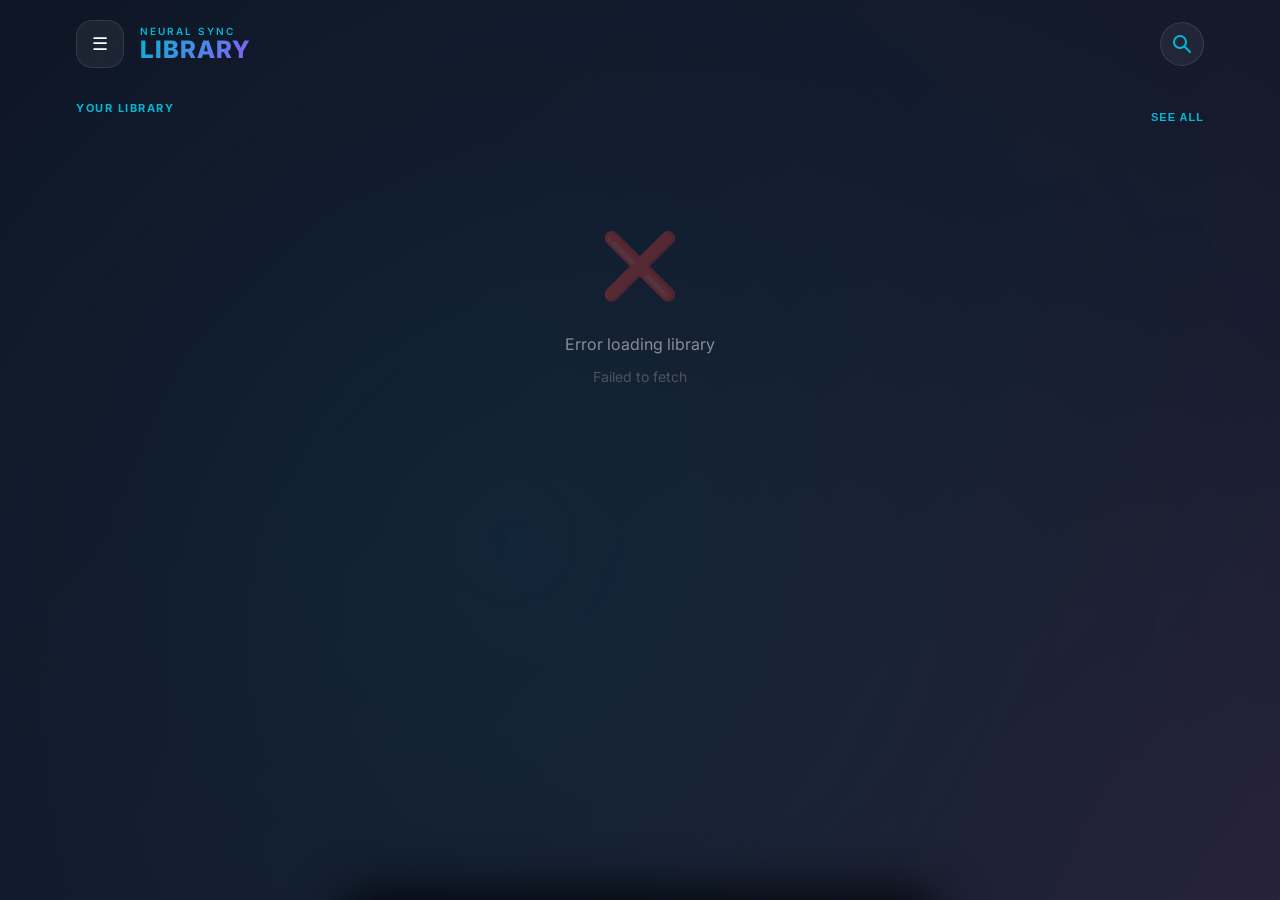
==== public/index.html @ 1ea28cac "feat(scraper): reinforce Webnovel extraction and fix browser init" ====
<!DOCTYPE html>
<html lang="en">

<head>
    <meta charset="UTF-8">
    <meta name="viewport" content="width=device-width, initial-scale=1.0">
    <meta name="description" content="Modern audio player for audiobook streaming">
    <meta name="author" content="TTS System">
    <title>Library - TTS System</title>

    <!-- Google Fonts -->
    <link rel="preconnect" href="https://fonts.googleapis.com">
    <link rel="preconnect" href="https://fonts.gstatic.com" crossorigin>
    <link href="https://fonts.googleapis.com/css2?family=Inter:wght@300;400;500;600;700;800&display=swap"
        rel="stylesheet">

    <!-- Stylesheet -->
    <link rel="stylesheet" href="static/css/player.css">
</head>

<body>
    <!-- Main Container -->
    <div class="library-container">
        <!-- Header -->
        <header class="library-header">
            <div class="header-left">
                <div class="menu-icon" id="menuIcon" aria-label="Menu">☰</div>
                <div class="app-brand">
                    <div class="brand-subtitle">NEURAL SYNC</div>
                    <div class="brand-title">LIBRARY</div>
                </div>
            </div>
            <button class="search-icon" id="searchIcon" aria-label="Search">
                <svg width="20" height="20" viewBox="0 0 20 20" fill="none">
                    <circle cx="8" cy="8" r="6" stroke="currentColor" stroke-width="2" />
                    <path d="M13 13L18 18" stroke="currentColor" stroke-width="2" stroke-linecap="round" />
                </svg>
            </button>
        </header>

        <!-- Search Bar (Hidden by default) -->
        <div class="search-container" id="searchContainer" style="display: none;">
            <input type="text" class="library-search" id="librarySearch" placeholder="Search your library..."
                aria-label="Search">
            <button class="search-close" id="searchClose">×</button>
        </div>

        <!-- Continue Listening Section -->
        <section class="continue-section" id="continueSection" style="display: none;">
            <h2 class="section-label">CONTINUE LISTENING</h2>
            <div class="continue-card" id="continueCard">
                <div class="continue-artwork">
                    <div class="artwork-placeholder">🎵</div>
                </div>
                <div class="continue-info">
                    <h3 class="continue-title" id="continueTitle">Story Title</h3>
                    <p class="continue-chapter" id="continueChapter">Chapter 1: Introduction</p>
                    <p class="continue-meta" id="continueMeta">Narrated by AI</p>

                    <div class="continue-progress">
                        <div class="progress-label">
                            <span>PROGRESS</span>
                            <span class="progress-percent" id="continuePercent">0% COMPLETED</span>
                        </div>
                        <div class="progress-track">
                            <div class="progress-fill" id="continueFill" style="width: 0%"></div>
                        </div>
                    </div>

                    <div class="continue-actions">
                        <span class="time-badge" id="continueTime">0:00</span>
                        <button class="resume-btn" id="resumeBtn">
                            <svg width="12" height="14" viewBox="0 0 12 14" fill="none">
                                <path d="M0 0L12 7L0 14V0Z" fill="currentColor" />
                            </svg>
                            RESUME
                        </button>
                    </div>
                </div>
            </div>
        </section>

        <!-- Your Library Section -->
        <section class="library-section">
            <div class="section-header">
                <h2 class="section-label">YOUR LIBRARY</h2>
                <button class="see-all-btn" id="seeAllBtn">SEE ALL</button>
            </div>

            <!-- Library Grid -->
            <div class="library-grid" id="libraryGrid">
                <!-- Empty state -->
                <div class="library-empty" id="libraryEmpty">
                    <div class="empty-icon">📚</div>
                    <p>No audiobooks yet</p>
                    <p class="empty-hint">Use the menu to add stories</p>
                </div>
            </div>
        </section>
    </div>

    <!-- Chapter List View -->
    <div class="chapter-view" id="chapterView" style="display: none;">
        <!-- Chapter Header -->
        <div class="chapter-header">
            <button class="chapter-back-btn" id="chapterBackBtn" aria-label="Back to library">
                <svg width="24" height="24" viewBox="0 0 24 24" fill="none">
                    <path d="M15 18L9 12L15 6" stroke="currentColor" stroke-width="2" stroke-linecap="round"
                        stroke-linejoin="round" />
                </svg>
            </button>
            <h1 class="chapter-view-title" id="chapterViewTitle">Chapters</h1>
            <button class="chapter-menu-btn" aria-label="Menu">
                <svg width="24" height="24" viewBox="0 0 24 24" fill="none">
                    <circle cx="12" cy="5" r="1.5" fill="currentColor" />
                    <circle cx="12" cy="12" r="1.5" fill="currentColor" />
                    <circle cx="12" cy="19" r="1.5" fill="currentColor" />
                </svg>
            </button>
        </div>

        <!-- Chapter Search -->
        <div class="chapter-search-container">
            <svg class="chapter-search-icon" width="20" height="20" viewBox="0 0 20 20" fill="none">
                <circle cx="8" cy="8" r="6" stroke="currentColor" stroke-width="2" />
                <path d="M13 13L18 18" stroke="currentColor" stroke-width="2" stroke-linecap="round" />
            </svg>
            <input type="text" class="chapter-search" id="chapterSearch" placeholder="Search chapters..."
                aria-label="Search chapters">
        </div>

        <!-- Filter Pills -->
        <div class="chapter-filters">
            <button class="filter-pill active" data-filter="all">All Chapters</button>
            <button class="filter-pill" data-filter="unplayed">Unplayed</button>
            <button class="filter-pill" data-filter="progress">In Progress</button>
        </div>

        <!-- Chapters List -->
        <div class="chapters-container" id="chaptersContainer">
            <!-- Chapters will be populated by JavaScript -->
        </div>
    </div>

    <!-- Full Player View -->
    <div class="player-view" id="playerView" role="region" aria-label="Audio player">
        <button class="player-close" id="playerClose" title="Close Player" aria-label="Close player">×</button>
        <div class="player-handle" aria-hidden="true"></div>

        <!-- Album Art -->
        <div class="album-art" aria-hidden="true">
            <div class="album-art-text">🎵</div>
        </div>

        <!-- Track Information -->
        <div class="track-info">
            <div class="track-title" id="trackTitle">Chapter Title</div>
            <div class="track-artist" id="trackArtist">Story Name</div>
        </div>

        <!-- Progress Waveform -->
        <div class="progress-container">
            <div class="waveform" id="waveform" role="progressbar" aria-label="Playback progress" aria-valuemin="0"
                aria-valuemax="100">
                <!-- Waveform bars generated by JavaScript -->
            </div>
            <div class="time-display">
                <span id="currentTime" aria-label="Current time">0:00</span>
                <span id="totalTime" aria-label="Total time">0:00</span>
            </div>
        </div>

        <!-- Playback Controls -->
        <div class="controls" role="group" aria-label="Playback controls">
            <button class="control-btn" id="shuffleBtn" title="Shuffle" aria-label="Toggle shuffle">🔀</button>
            <button class="control-btn" id="prevBtn" title="Previous" aria-label="Previous chapter">⏮</button>
            <button class="control-btn play-btn" id="playBtn" title="Play/Pause" aria-label="Play or pause">▶</button>
            <button class="control-btn" id="nextBtn" title="Next" aria-label="Next chapter">⏭</button>
            <button class="control-btn" id="repeatBtn" title="Repeat" aria-label="Toggle repeat">🔁</button>
        </div>

        <!-- Speed Control -->
        <div class="speed-control" role="group" aria-label="Playback speed">
            <button class="speed-btn" data-speed="0.5" aria-label="0.5x speed">0.5x</button>
            <button class="speed-btn" data-speed="0.75" aria-label="0.75x speed">0.75x</button>
            <button class="speed-btn active" data-speed="1" aria-label="1x speed">1x</button>
            <button class="speed-btn" data-speed="1.25" aria-label="1.25x speed">1.25x</button>
            <button class="speed-btn" data-speed="1.5" aria-label="1.5x speed">1.5x</button>
            <button class="speed-btn" data-speed="2" aria-label="2x speed">2x</button>
        </div>
    </div>

    <!-- Mini Player Bar -->
    <div class="mini-player" id="miniPlayer" role="region" aria-label="Mini player">
        <div class="mini-album-art" aria-hidden="true">
            <div>🎵</div>
        </div>
        <div class="mini-track-info">
            <div class="mini-track-title" id="miniTrackTitle">Chapter Title</div>
            <div class="mini-track-artist" id="miniTrackArtist">Story Name</div>
        </div>
        <div class="mini-controls" role="group" aria-label="Mini player controls">
            <button class="mini-control-btn" id="miniPrevBtn" title="Previous" aria-label="Previous chapter">⏮</button>
            <button class="mini-control-btn mini-play-btn" id="miniPlayBtn" title="Play/Pause"
                aria-label="Play or pause">▶</button>
            <button class="mini-control-btn" id="miniNextBtn" title="Next" aria-label="Next chapter">⏭</button>
        </div>
    </div>

    <!-- Hidden Audio Element -->
    <audio id="audioPlayer" aria-hidden="true"></audio>

    <!-- Sidebar Menu -->
    <aside class="sidebar" id="sidebar">
        <div class="sidebar-header">
            <div class="sidebar-title">MENU</div>
            <button class="menu-close" id="menuClose">×</button>
        </div>
        <nav class="menu-items">
            <a href="/dashboard" class="menu-item-btn" style="text-decoration: none;">
                <span class="menu-icon-sm">📊</span> Open Dashboard
            </a>
            <div class="menu-divider"></div>
            <button class="menu-item-btn" id="menuScrapeBtn">
                <span class="menu-icon-sm">🆕</span> Scrape New Story
            </button>
            <button class="menu-item-btn" id="menuCheckUpdatesBtn">
                <span class="menu-icon-sm">🔄</span> Check for Updates
            </button>
            <div class="menu-divider"></div>
            <div class="menu-section-label">CURRENT STORY</div>
            <button class="menu-item-btn" id="menuConvertBtn">
                <span class="menu-icon-sm">🎧</span> Convert to Audio
            </button>
            <button class="menu-item-btn" id="menuCleanBtn">
                <span class="menu-icon-sm">🧹</span> Clean Text Files
            </button>
        </nav>
        <div class="task-status-container" id="taskStatus">
            <!-- Active tasks will show here -->
        </div>
    </aside>
    <div class="sidebar-overlay" id="sidebarOverlay"></div>

    <!-- Scrape Modal -->
    <div class="modal" id="scrapeModal">
        <div class="modal-content">
            <div class="modal-header">
                <h2>Scrape New Story</h2>
                <button class="modal-close" id="scrapeModalClose" aria-label="Close modal">×</button>
            </div>
            <div class="modal-body">
                <p class="modal-desc">Enter a ScribbleHub or NovelBin chapter URL to start scraping.</p>
                <div class="input-group">
                    <label for="scrapeUrl">Story URL</label>
                    <input type="text" id="scrapeUrl" placeholder="https://...">
                </div>
                <div class="checkbox-group" style="margin-top: 10px; display: flex; flex-direction: column; gap: 8px;">
                    <label style="color: var(--text-secondary); font-size: 14px; cursor: pointer;">
                        <input type="checkbox" id="scrapeFast" checked> 🚀 Fast Mode (Reduced delays)
                    </label>
                    <label style="color: var(--text-secondary); font-size: 14px; cursor: pointer;">
                        <input type="checkbox" id="scrapeHeadless" checked> 👻 Headless Mode (Hide browser)
                    </label>
                </div>
            </div>
            <div class="modal-footer">
                <button class="btn btn-secondary" id="scrapeModalCancel">Cancel</button>
                <button class="btn btn-primary" id="startScrapeBtn">Start Scraping</button>
            </div>
        </div>
    </div>

    <!-- JavaScript -->
    <script src="static/js/player.js" defer></script>
    <script src="static/js/chapter-view.js" defer></script>
</body>

</html>
---- public/static/css/player.css ----
/**
 * Audio Player Styles - Refined Design v3.0
 * Modern, Sophisticated, Accessible
 * @version 3.0
 * @author TTS System
 */

/* ============================================
   REFINED DESIGN SYSTEM
   ============================================ */
:root {
    /* ===== PRIMARY PALETTE ===== */
    --primary: #06b6d4;
    --primary-light: #22d3ee;
    --primary-dark: #0891b2;
    --primary-subtle: rgba(6, 182, 212, 0.1);

    --secondary: #8b5cf6;
    --secondary-light: #a78bfa;
    --secondary-dark: #7c3aed;
    --secondary-subtle: rgba(139, 92, 246, 0.1);

    --accent: #f43f5e;
    --accent-light: #fb7185;
    --accent-dark: #e11d48;
    --accent-subtle: rgba(244, 63, 94, 0.1);

    /* ===== BACKGROUND COLORS ===== */
    --bg-primary: #0f0f1e;
    --bg-secondary: #1a1a2e;
    --bg-tertiary: #252538;
    --bg-elevated: #2d2d44;

    /* ===== SURFACE COLORS ===== */
    --surface: rgba(255, 255, 255, 0.04);
    --surface-hover: rgba(255, 255, 255, 0.08);
    --surface-active: rgba(255, 255, 255, 0.12);
    --surface-glass: rgba(255, 255, 255, 0.06);
    --surface-border: rgba(255, 255, 255, 0.1);

    /* ===== TEXT COLORS ===== */
    --text-primary: #ffffff;
    --text-secondary: #a1a1aa;
    --text-tertiary: #8b8b96;
    --text-disabled: #52525b;
    --text-on-primary: #ffffff;

    /* ===== SEMANTIC COLORS ===== */
    --success: #10b981;
    --success-light: #34d399;
    --warning: #f59e0b;
    --warning-light: #fbbf24;
    --error: #ef4444;
    --error-light: #f87171;
    --info: #3b82f6;
    --info-light: #60a5fa;

    /* ===== GRADIENTS ===== */
    --gradient-primary: linear-gradient(135deg, var(--primary) 0%, var(--secondary) 100%);
    --gradient-secondary: linear-gradient(135deg, var(--secondary) 0%, var(--accent) 100%);
    --gradient-bg: linear-gradient(135deg, var(--bg-primary) 0%, var(--bg-secondary) 100%);
    --gradient-glass: linear-gradient(135deg, rgba(255, 255, 255, 0.08) 0%, rgba(255, 255, 255, 0.04) 100%);

    /* ===== SHADOWS & ELEVATION ===== */
    --shadow-sm: 0 1px 2px rgba(0, 0, 0, 0.3);
    --shadow-md: 0 4px 6px rgba(0, 0, 0, 0.4);
    --shadow-lg: 0 10px 15px rgba(0, 0, 0, 0.5);
    --shadow-xl: 0 20px 25px rgba(0, 0, 0, 0.6);
    --shadow-2xl: 0 25px 50px rgba(0, 0, 0, 0.7);
    --shadow-glow: 0 0 20px rgba(6, 182, 212, 0.3);
    --shadow-glow-intense: 0 0 40px rgba(6, 182, 212, 0.5);
    --shadow-inner: inset 0 2px 4px rgba(0, 0, 0, 0.3);

    /* ===== TRANSITIONS ===== */
    --transition-fast: 0.15s cubic-bezier(0.4, 0, 0.2, 1);
    --transition-normal: 0.25s cubic-bezier(0.4, 0, 0.2, 1);
    --transition-slow: 0.4s cubic-bezier(0.16, 1, 0.3, 1);
    --transition-bounce: 0.5s cubic-bezier(0.68, -0.55, 0.265, 1.55);

    /* ===== SPACING SCALE ===== */
    --space-1: 0.25rem;
    --space-2: 0.5rem;
    --space-3: 0.75rem;
    --space-4: 1rem;
    --space-5: 1.25rem;
    --space-6: 1.5rem;
    --space-8: 2rem;
    --space-10: 2.5rem;
    --space-12: 3rem;
    --space-16: 4rem;
    --space-20: 5rem;

    /* ===== BORDER RADIUS ===== */
    --radius-sm: 8px;
    --radius-md: 12px;
    --radius-lg: 16px;
    --radius-xl: 24px;
    --radius-2xl: 32px;
    --radius-full: 9999px;

    /* ===== TYPOGRAPHY SCALE ===== */
    --text-xs: 0.75rem;
    --text-sm: 0.875rem;
    --text-base: 1rem;
    --text-lg: 1.125rem;
    --text-xl: 1.25rem;
    --text-2xl: 1.5rem;
    --text-3xl: 1.875rem;
    --text-4xl: 2.25rem;

    /* ===== FONT WEIGHTS ===== */
    --font-light: 300;
    --font-normal: 400;
    --font-medium: 500;
    --font-semibold: 600;
    --font-bold: 700;
    --font-extrabold: 800;

    /* ===== LAYOUT ===== */
    --container-max: 1200px;
    --sidebar-width: 280px;
    --header-height: 64px;
    --player-height: 90px;

    /* ===== Z-INDEX SCALE ===== */
    --z-base: 1;
    --z-dropdown: 50;
    --z-sticky: 100;
    --z-overlay: 200;
    --z-sidebar: 250;
    --z-modal: 300;
    --z-popover: 400;
    --z-tooltip: 500;
}

/* ============================================
   RESET & BASE STYLES
   ============================================ */
* {
    margin: 0;
    padding: 0;
    box-sizing: border-box;
}

body {
    font-family: 'Inter', -apple-system, BlinkMacSystemFont, 'Segoe UI', sans-serif;
    background: var(--gradient-bg);
    color: var(--text-primary);
    min-height: 100vh;
    overflow-x: hidden;
    position: relative;
    line-height: 1.6;
    -webkit-font-smoothing: antialiased;
    -moz-osx-font-smoothing: grayscale;
}

/* ============================================
   ANIMATED BACKGROUND
   ============================================ */
body::before {
    content: '';
    position: fixed;
    top: 0;
    left: 0;
    width: 100%;
    height: 100%;
    background-image:
        radial-gradient(circle at 20% 30%, rgba(6, 182, 212, 0.1) 0%, transparent 50%),
        radial-gradient(circle at 80% 70%, rgba(139, 92, 246, 0.1) 0%, transparent 50%),
        radial-gradient(circle at 50% 50%, rgba(244, 63, 94, 0.05) 0%, transparent 50%);
    background-size: 200% 200%;
    background-position: 0% 0%;
    animation: float 20s ease-in-out infinite;
    opacity: 1;
    pointer-events: none;
    z-index: 0;
}

body::after {
    content: '';
    position: fixed;
    top: 0;
    left: 0;
    width: 100%;
    height: 100%;
    background-image:
        radial-gradient(1px 1px at 20% 30%, white, transparent),
        radial-gradient(1px 1px at 60% 70%, white, transparent),
        radial-gradient(1px 1px at 50% 50%, white, transparent),
        radial-gradient(1px 1px at 80% 10%, white, transparent),
        radial-gradient(1px 1px at 90% 60%, white, transparent),
        radial-gradient(1px 1px at 33% 80%, white, transparent);
    background-size: 200% 200%;
    background-position: 0% 0%;
    animation: float 30s ease-in-out infinite reverse;
    opacity: 0.15;
    pointer-events: none;
    z-index: 0;
}

@keyframes float {

    0%,
    100% {
        background-position: 0% 0%;
    }

    50% {
        background-position: 100% 100%;
    }
}

/* ============================================
   LAYOUT
   ============================================ */
.container {
    position: relative;
    z-index: var(--z-base);
    max-width: var(--container-max);
    margin: 0 auto;
    padding: var(--space-6);
    padding-bottom: 120px;
}

/* ============================================
   HEADER
   ============================================ */
.header {
    display: flex;
    align-items: center;
    justify-content: space-between;
    gap: var(--space-4);
    margin-bottom: var(--space-8);
    padding: var(--space-4) 0;
}

.menu-icon {
    width: 48px;
    height: 48px;
    background: var(--surface-glass);
    backdrop-filter: blur(12px);
    border: 1px solid var(--surface-border);
    border-radius: var(--radius-lg);
    display: flex;
    align-items: center;
    justify-content: center;
    font-size: var(--text-lg);
    cursor: pointer;
    transition: all var(--transition-normal);
    flex-shrink: 0;
}

.menu-icon:hover {
    background: var(--surface-hover);
    transform: translateY(-2px);
    box-shadow: var(--shadow-md);
}

.menu-icon:active {
    transform: translateY(0);
}

.app-title {
    font-size: var(--text-xl);
    font-weight: var(--font-extrabold);
    letter-spacing: 1px;
    margin-left: var(--space-3);
    white-space: nowrap;
    background: var(--gradient-primary);
    -webkit-background-clip: text;
    -webkit-text-fill-color: transparent;
    background-clip: text;
}

.cyan-text {
    background: var(--gradient-primary);
    -webkit-background-clip: text;
    -webkit-text-fill-color: transparent;
    background-clip: text;
}

.search-bar {
    flex: 1;
    background: var(--surface-glass);
    backdrop-filter: blur(12px);
    border: 1px solid var(--surface-border);
    border-radius: var(--radius-lg);
    padding: var(--space-3) var(--space-4);
    color: var(--text-primary);
    font-size: var(--text-sm);
    font-weight: var(--font-medium);
    transition: all var(--transition-normal);
}

.search-bar:focus {
    outline: none;
    background: var(--surface-hover);
    border-color: var(--primary);
    box-shadow: 0 0 0 3px var(--primary-subtle), var(--shadow-md);
}

.search-bar::placeholder {
    color: var(--text-tertiary);
}

/* ============================================
   STORY SELECTION
   ============================================ */
.story-select-container {
    margin-bottom: var(--space-10);
}

.story-select {
    width: 100%;
    background: var(--surface-glass);
    backdrop-filter: blur(12px);
    border: 1px solid var(--surface-border);
    border-radius: var(--radius-xl);
    padding: var(--space-5) var(--space-6);
    color: var(--text-primary);
    font-size: var(--text-base);
    font-weight: var(--font-semibold);
    cursor: pointer;
    transition: all var(--transition-normal);
    appearance: none;
    background-image: url("data:image/svg+xml,%3Csvg width='12' height='8' viewBox='0 0 12 8' fill='none' xmlns='http://www.w3.org/2000/svg'%3E%3Cpath d='M1 1L6 6L11 1' stroke='%2306b6d4' stroke-width='2' stroke-linecap='round'/%3E%3C/svg%3E");
    background-repeat: no-repeat;
    background-position: right var(--space-6) center;
    padding-right: var(--space-16);
}

.story-select:hover {
    background: var(--surface-hover);
    transform: translateY(-1px);
    box-shadow: var(--shadow-lg);
    border-color: var(--primary);
}

.story-select:focus {
    outline: none;
    border-color: var(--primary);
    box-shadow: 0 0 0 3px var(--primary-subtle), var(--shadow-lg);
}

.story-select option {
    background: var(--bg-tertiary);
    color: white;
    padding: var(--space-3);
}

/* ============================================
   SECTION TITLE
   ============================================ */
.section-title {
    font-size: var(--text-3xl);
    font-weight: var(--font-bold);
    margin-bottom: var(--space-6);
    background: linear-gradient(135deg, #FFFFFF 0%, var(--text-secondary) 100%);
    -webkit-background-clip: text;
    -webkit-text-fill-color: transparent;
    background-clip: text;
    letter-spacing: -0.5px;
}

/* ============================================
   CHAPTER LIST
   ============================================ */
.chapter-list {
    display: flex;
    flex-direction: column;
    gap: var(--space-3);
}

.chapter-item {
    background: var(--surface-glass);
    backdrop-filter: blur(12px);
    border: 1px solid var(--surface-border);
    border-radius: var(--radius-xl);
    padding: var(--space-4) var(--space-5);
    cursor: pointer;
    transition: all var(--transition-normal);
    display: flex;
    align-items: center;
    gap: var(--space-4);
    position: relative;
    overflow: hidden;
}

.chapter-item::before {
    content: '';
    position: absolute;
    top: 0;
    left: 0;
    right: 0;
    bottom: 0;
    background: var(--gradient-primary);
    opacity: 0;
    transition: opacity var(--transition-normal);
    z-index: -1;
}

.chapter-item:hover {
    background: var(--surface-hover);
    transform: translateX(8px);
    box-shadow: var(--shadow-lg);
    border-color: var(--primary);
}

.chapter-item:hover::before {
    opacity: 0.05;
}

.chapter-item.active {
    background: var(--gradient-primary);
    border-color: var(--primary-light);
    box-shadow: var(--shadow-glow);
}

.chapter-item.active::before {
    opacity: 0;
}

.chapter-number {
    width: 48px;
    height: 48px;
    background: var(--surface-active);
    border-radius: var(--radius-md);
    display: flex;
    align-items: center;
    justify-content: center;
    font-weight: var(--font-bold);
    font-size: var(--text-sm);
    flex-shrink: 0;
    color: var(--primary);
}

.chapter-item.active .chapter-number {
    background: rgba(255, 255, 255, 0.25);
    color: white;
}

.chapter-info {
    flex: 1;
    min-width: 0;
}

.chapter-title {
    font-weight: var(--font-semibold);
    font-size: var(--text-base);
    margin-bottom: var(--space-1);
    white-space: nowrap;
    overflow: hidden;
    text-overflow: ellipsis;
}

.chapter-duration {
    font-size: var(--text-xs);
    color: var(--text-tertiary);
    font-weight: var(--font-medium);
}

/* ============================================
   PLAYER VIEW
   ============================================ */
.player-view {
    position: fixed;
    bottom: 0;
    left: 0;
    right: 0;
    background: linear-gradient(180deg, var(--bg-secondary) 0%, var(--bg-primary) 100%);
    backdrop-filter: blur(24px);
    border-top-left-radius: var(--radius-2xl);
    border-top-right-radius: var(--radius-2xl);
    padding: var(--space-8) var(--space-6) var(--space-8);
    transform: translateY(100%);
    transition: transform var(--transition-slow);
    box-shadow: 0 -10px 50px rgba(0, 0, 0, 0.8);
    z-index: var(--z-modal);
    border-top: 1px solid var(--surface-border);
}

.player-view.active {
    transform: translateY(0);
}

.player-handle {
    width: 48px;
    height: 5px;
    background: var(--surface-active);
    border-radius: var(--radius-full);
    margin: 0 auto var(--space-6);
    transition: background var(--transition-normal);
}

.player-handle:hover {
    background: var(--primary);
}

.player-close {
    position: absolute;
    top: var(--space-5);
    right: var(--space-6);
    width: 44px;
    height: 44px;
    background: var(--surface-glass);
    backdrop-filter: blur(12px);
    border: 1px solid var(--surface-border);
    border-radius: var(--radius-full);
    color: white;
    font-size: var(--text-2xl);
    cursor: pointer;
    transition: all var(--transition-normal);
    display: flex;
    align-items: center;
    justify-content: center;
    z-index: 100;
    pointer-events: auto;
}

.player-close:hover {
    background: var(--surface-hover);
    border-color: var(--primary);
    transform: rotate(90deg) scale(1.05);
    box-shadow: var(--shadow-md);
}

/* ============================================
   ALBUM ART
   ============================================ */
.album-art {
    width: 100%;
    max-width: 320px;
    aspect-ratio: 1;
    margin: 0 auto var(--space-10);
    border-radius: var(--radius-2xl);
    background: var(--gradient-primary);
    display: flex;
    align-items: center;
    justify-content: center;
    font-size: 64px;
    box-shadow: var(--shadow-2xl), var(--shadow-glow);
    position: relative;
    overflow: hidden;
}

.album-art::before {
    content: '';
    position: absolute;
    top: -50%;
    left: -50%;
    width: 200%;
    height: 200%;
    background: linear-gradient(45deg, transparent, rgba(255, 255, 255, 0.15), transparent);
    animation: shimmer 4s ease-in-out infinite;
}

@keyframes shimmer {
    0% {
        transform: translateX(-100%) translateY(-100%) rotate(45deg);
    }

    100% {
        transform: translateX(100%) translateY(100%) rotate(45deg);
    }
}

.album-art-text {
    position: relative;
    z-index: 1;
    font-weight: var(--font-bold);
    text-shadow: 0 4px 20px rgba(0, 0, 0, 0.4);
}

/* ============================================
   TRACK INFO
   ============================================ */
.track-info {
    text-align: center;
    margin-bottom: var(--space-10);
    padding: 0 var(--space-4);
}

.track-title {
    font-size: var(--text-2xl);
    font-weight: var(--font-bold);
    margin-bottom: var(--space-2);
    white-space: nowrap;
    overflow: hidden;
    text-overflow: ellipsis;
    letter-spacing: -0.5px;
}

.track-artist {
    font-size: var(--text-base);
    color: var(--text-secondary);
    font-weight: var(--font-medium);
}

/* ============================================
   ENHANCED WAVEFORM PROGRESS
   ============================================ */
.progress-container {
    margin-bottom: var(--space-5);
}

.waveform {
    width: 100%;
    height: 80px;
    display: flex;
    align-items: center;
    justify-content: space-between;
    gap: 3px;
    cursor: pointer;
    margin-bottom: var(--space-3);
    padding: var(--space-2) 0;
    border-radius: var(--radius-md);
    transition: background var(--transition-fast);
}

.waveform:hover {
    background: var(--surface);
}

.waveform-bar {
    flex: 1;
    background: var(--surface-active);
    border-radius: var(--radius-sm);
    transition: all var(--transition-fast);
    min-height: 20%;
    position: relative;
}

.waveform-bar:hover {
    background: var(--surface-hover);
}

.waveform-bar.active {
    background: var(--gradient-primary);
    box-shadow: 0 0 8px rgba(6, 182, 212, 0.4);
}

.waveform-bar.active::after {
    content: '';
    position: absolute;
    top: 0;
    left: 0;
    right: 0;
    bottom: 0;
    background: linear-gradient(180deg, rgba(255, 255, 255, 0.3) 0%, transparent 100%);
    border-radius: inherit;
}

.time-display {
    display: flex;
    justify-content: space-between;
    font-size: var(--text-xs);
    color: var(--text-tertiary);
    font-weight: var(--font-semibold);
    margin-bottom: var(--space-6);
    padding: 0 var(--space-2);
}

/* ============================================
   PLAYBACK CONTROLS
   ============================================ */
.controls {
    display: flex;
    align-items: center;
    justify-content: center;
    gap: var(--space-5);
    margin-bottom: var(--space-6);
}

.control-btn {
    width: 56px;
    height: 56px;
    background: var(--surface-glass);
    backdrop-filter: blur(12px);
    border: 1px solid var(--surface-border);
    border-radius: var(--radius-full);
    color: white;
    font-size: var(--text-xl);
    cursor: pointer;
    transition: all var(--transition-normal);
    display: flex;
    align-items: center;
    justify-content: center;
}

.control-btn:hover {
    background: var(--surface-hover);
    border-color: var(--primary);
    transform: translateY(-2px) scale(1.05);
    box-shadow: var(--shadow-md);
}

.control-btn:active {
    transform: translateY(0) scale(0.97);
}

.play-btn {
    width: 80px;
    height: 80px;
    background: var(--gradient-primary);
    font-size: var(--text-4xl);
    box-shadow: var(--shadow-glow), var(--shadow-xl);
    border: 2px solid rgba(255, 255, 255, 0.15);
}

.play-btn:hover {
    box-shadow: var(--shadow-glow-intense), var(--shadow-xl);
    transform: translateY(-3px) scale(1.08);
}

.play-btn.playing {
    animation: pulse 2s ease-in-out infinite;
}

@keyframes pulse {

    0%,
    100% {
        box-shadow: var(--shadow-glow), var(--shadow-xl);
    }

    50% {
        box-shadow: var(--shadow-glow-intense), var(--shadow-2xl);
    }
}

/* ============================================
   SPEED CONTROL
   ============================================ */
.speed-control {
    display: flex;
    align-items: center;
    justify-content: center;
    gap: var(--space-2);
    margin-bottom: var(--space-4);
    flex-wrap: wrap;
}

.speed-btn {
    padding: var(--space-2) var(--space-3);
    background: var(--surface-glass);
    border: 1px solid var(--surface-border);
    border-radius: var(--radius-md);
    color: var(--text-secondary);
    font-size: var(--text-xs);
    font-weight: var(--font-semibold);
    cursor: pointer;
    transition: all var(--transition-normal);
}

.speed-btn:hover {
    background: var(--surface-hover);
    color: var(--text-primary);
}

.speed-btn.active {
    background: var(--primary);
    color: white;
    border-color: var(--primary);
    box-shadow: var(--shadow-glow);
}

/* ============================================
   MINI PLAYER
   ============================================ */
.mini-player {
    position: fixed;
    bottom: 0;
    left: 0;
    right: 0;
    background: linear-gradient(135deg, var(--bg-secondary) 0%, var(--bg-primary) 100%);
    backdrop-filter: blur(24px);
    padding: var(--space-3) var(--space-5);
    display: none;
    align-items: center;
    gap: var(--space-4);
    z-index: var(--z-sticky);
    border-top: 1px solid var(--surface-border);
    cursor: pointer;
    transition: all var(--transition-normal);
}

.mini-player.active {
    display: flex;
}

.mini-player:hover {
    background: linear-gradient(135deg, var(--bg-elevated) 0%, var(--bg-secondary) 100%);
}

.mini-album-art {
    width: 56px;
    height: 56px;
    background: var(--gradient-primary);
    border-radius: var(--radius-md);
    display: flex;
    align-items: center;
    justify-content: center;
    font-size: 28px;
    flex-shrink: 0;
    box-shadow: var(--shadow-md);
}

.mini-track-info {
    flex: 1;
    min-width: 0;
}

.mini-track-title {
    font-size: var(--text-sm);
    font-weight: var(--font-semibold);
    white-space: nowrap;
    overflow: hidden;
    text-overflow: ellipsis;
    margin-bottom: var(--space-1);
}

.mini-track-artist {
    font-size: var(--text-xs);
    color: var(--text-secondary);
    font-weight: var(--font-medium);
    white-space: nowrap;
    overflow: hidden;
    text-overflow: ellipsis;
}

.mini-controls {
    display: flex;
    gap: var(--space-3);
    align-items: center;
}

.mini-control-btn {
    width: 40px;
    height: 40px;
    background: var(--surface-glass);
    border: 1px solid var(--surface-border);
    border-radius: var(--radius-full);
    color: white;
    font-size: var(--text-base);
    cursor: pointer;
    transition: all var(--transition-normal);
    display: flex;
    align-items: center;
    justify-content: center;
}

.mini-control-btn:hover {
    background: var(--surface-hover);
    transform: scale(1.1);
}

.mini-control-btn:active {
    transform: scale(0.95);
}

.mini-play-btn {
    background: var(--primary);
    border-color: var(--primary);
}

.mini-play-btn:hover {
    background: var(--primary-light);
    transform: scale(1.15);
}

/* ============================================
   EMPTY STATE
   ============================================ */
.empty-state {
    text-align: center;
    padding: var(--space-16) var(--space-6);
    color: var(--text-secondary);
}

.empty-state-icon {
    font-size: 64px;
    margin-bottom: var(--space-4);
    opacity: 0.5;
}

/* ============================================
   HIDDEN ELEMENTS
   ============================================ */
#audioPlayer {
    display: none;
}

/* ============================================
   SIDEBAR MENU
   ============================================ */
.sidebar {
    position: fixed;
    top: 0;
    left: 0;
    width: var(--sidebar-width);
    height: 100%;
    background: linear-gradient(180deg, var(--bg-primary) 0%, var(--bg-secondary) 100%);
    backdrop-filter: blur(24px);
    z-index: var(--z-sidebar);
    transform: translateX(-100%);
    transition: transform var(--transition-slow);
    border-right: 1px solid var(--surface-border);
    display: flex;
    flex-direction: column;
}

.sidebar.active {
    transform: translateX(0);
}

.sidebar-header {
    padding: var(--space-8) var(--space-5);
    display: flex;
    align-items: center;
    justify-content: space-between;
    border-bottom: 1px solid var(--surface-border);
}

.sidebar-title {
    font-size: var(--text-xl);
    font-weight: var(--font-extrabold);
    letter-spacing: 2px;
    background: var(--gradient-primary);
    -webkit-background-clip: text;
    -webkit-text-fill-color: transparent;
    background-clip: text;
}

.menu-close {
    background: none;
    border: none;
    color: white;
    font-size: var(--text-4xl);
    cursor: pointer;
    opacity: 0.7;
    transition: opacity var(--transition-normal);
}

.menu-close:hover {
    opacity: 1;
}

.menu-items {
    padding: var(--space-3);
    flex: 1;
    overflow-y: auto;
}

.menu-item-btn {
    width: 100%;
    padding: var(--space-4);
    margin-bottom: var(--space-2);
    background: var(--surface-glass);
    border: 1px solid var(--surface-border);
    border-radius: var(--radius-lg);
    color: white;
    font-size: var(--text-sm);
    font-weight: var(--font-medium);
    display: flex;
    align-items: center;
    gap: var(--space-3);
    cursor: pointer;
    transition: all var(--transition-normal);
    text-align: left;
}

.menu-item-btn:hover {
    background: var(--surface-hover);
    transform: translateX(4px);
}

.menu-icon-sm {
    font-size: var(--text-lg);
}

.menu-divider {
    height: 1px;
    background: var(--surface-border);
    margin: var(--space-4) 0;
}

.menu-section-label {
    font-size: var(--text-xs);
    font-weight: var(--font-bold);
    color: var(--text-tertiary);
    text-transform: uppercase;
    letter-spacing: 1px;
    margin: var(--space-4) var(--space-3) var(--space-2);
}

.task-status-container {
    padding: var(--space-4);
    border-top: 1px solid var(--surface-border);
}

.sidebar-overlay {
    position: fixed;
    top: 0;
    left: 0;
    right: 0;
    bottom: 0;
    background: rgba(0, 0, 0, 0.6);
    opacity: 0;
    visibility: hidden;
    transition: all var(--transition-normal);
    z-index: var(--z-overlay);
    backdrop-filter: blur(4px);
}

.sidebar-overlay.active {
    opacity: 1;
    visibility: visible;
}

/* ============================================
   MODAL
   ============================================ */
.modal {
    position: fixed;
    top: 0;
    left: 0;
    right: 0;
    bottom: 0;
    display: flex;
    align-items: center;
    justify-content: center;
    z-index: var(--z-modal);
    opacity: 0;
    visibility: hidden;
    transition: all var(--transition-normal);
    backdrop-filter: blur(8px);
    background: rgba(0, 0, 0, 0.7);
}

.modal.active {
    opacity: 1;
    visibility: visible;
}

.modal-content {
    background: var(--bg-secondary);
    border: 1px solid var(--surface-border);
    border-radius: var(--radius-2xl);
    width: 90%;
    max-width: 500px;
    max-height: 90vh;
    overflow: hidden;
    box-shadow: var(--shadow-2xl);
}

.modal-header {
    padding: var(--space-6);
    border-bottom: 1px solid var(--surface-border);
    display: flex;
    align-items: center;
    justify-content: space-between;
}

.modal-header h2 {
    font-size: var(--text-2xl);
    font-weight: var(--font-bold);
}

.modal-close {
    background: none;
    border: none;
    color: var(--text-secondary);
    font-size: var(--text-4xl);
    cursor: pointer;
    transition: color var(--transition-normal);
}

.modal-close:hover {
    color: var(--text-primary);
}

.modal-body {
    padding: var(--space-6);
    overflow-y: auto;
    max-height: 60vh;
}

.modal-desc {
    color: var(--text-secondary);
    margin-bottom: var(--space-6);
    line-height: 1.6;
}

.input-group {
    margin-bottom: var(--space-5);
}

.input-group label {
    display: block;
    font-size: var(--text-sm);
    font-weight: var(--font-semibold);
    color: var(--text-primary);
    margin-bottom: var(--space-2);
}

.input-group input {
    width: 100%;
    padding: var(--space-3) var(--space-4);
    background: var(--surface-glass);
    border: 1px solid var(--surface-border);
    border-radius: var(--radius-lg);
    color: var(--text-primary);
    font-size: var(--text-base);
    transition: all var(--transition-normal);
}

.input-group input:focus {
    outline: none;
    border-color: var(--primary);
    box-shadow: 0 0 0 3px var(--primary-subtle);
}

.checkbox-group {
    display: flex;
    flex-direction: column;
    gap: var(--space-2);
}

.checkbox-group label {
    display: flex;
    align-items: center;
    gap: var(--space-2);
    color: var(--text-secondary);
    font-size: var(--text-sm);
    cursor: pointer;
}

.checkbox-group input[type="checkbox"] {
    width: auto;
    cursor: pointer;
}

.modal-footer {
    padding: var(--space-6);
    border-top: 1px solid var(--surface-border);
    display: flex;
    gap: var(--space-3);
    justify-content: flex-end;
}

.btn {
    padding: var(--space-3) var(--space-6);
    border-radius: var(--radius-lg);
    font-size: var(--text-base);
    font-weight: var(--font-semibold);
    cursor: pointer;
    transition: all var(--transition-normal);
    border: none;
}

.btn-primary {
    background: var(--gradient-primary);
    color: white;
    box-shadow: var(--shadow-md);
}

.btn-primary:hover {
    box-shadow: var(--shadow-glow), var(--shadow-lg);
    transform: translateY(-2px);
}

.btn-secondary {
    background: var(--surface-glass);
    border: 1px solid var(--surface-border);
    color: var(--text-primary);
}

.btn-secondary:hover {
    background: var(--surface-hover);
}

/* ============================================
   RESPONSIVE DESIGN
   ============================================ */
@media (min-width: 1024px) {
    .container {
        max-width: 900px;
    }

    .player-view {
        max-width: 600px;
        left: 50%;
        transform: translateX(-50%) translateY(100%);
    }

    .player-view.active {
        transform: translateX(-50%) translateY(0);
    }

    .mini-player {
        max-width: 600px;
        left: 50%;
        transform: translateX(-50%);
        border-radius: var(--radius-xl) var(--radius-xl) 0 0;
    }
}

@media (max-width: 768px) {
    .header {
        flex-wrap: wrap;
    }

    .search-bar {
        order: 3;
        width: 100%;
        margin: 0;
        margin-top: var(--space-3);
    }
}

@media (max-width: 480px) {
    .container {
        padding: var(--space-4);
        padding-bottom: 100px;
    }

    .section-title {
        font-size: var(--text-2xl);
    }

    .album-art {
        max-width: 280px;
    }

    .track-title {
        font-size: var(--text-xl);
    }

    .waveform {
        height: 60px;
    }

    .play-btn {
        width: 70px;
        height: 70px;
    }

    .control-btn {
        width: 48px;
        height: 48px;
    }
}

/* ============================================
   LIBRARY INTERFACE
   ============================================ */
.library-container {
    position: relative;
    z-index: 1;
    width: 100%;
    max-width: var(--container-max);
    margin: 0 auto;
    padding: 0 var(--space-4) var(--space-20);
    overflow-x: hidden;
}

/* ============================================
   LIBRARY HEADER
   ============================================ */
.library-header {
    display: flex;
    align-items: center;
    justify-content: space-between;
    padding: var(--space-5) var(--space-5) var(--space-6);
    margin-bottom: var(--space-2);
}

.header-left {
    display: flex;
    align-items: center;
    gap: var(--space-4);
}

.app-brand {
    display: flex;
    flex-direction: column;
    gap: 2px;
}

.brand-subtitle {
    font-size: 10px;
    font-weight: 600;
    letter-spacing: 2px;
    color: var(--primary);
    line-height: 1;
}

.brand-title {
    font-size: 1.5rem;
    font-weight: 800;
    letter-spacing: 1px;
    background: linear-gradient(135deg, var(--primary) 0%, var(--secondary) 100%);
    -webkit-background-clip: text;
    -webkit-text-fill-color: transparent;
    background-clip: text;
    line-height: 1;
}

.search-icon {
    width: 44px;
    height: 44px;
    background: rgba(255, 255, 255, 0.06);
    backdrop-filter: blur(12px);
    border: 1px solid rgba(255, 255, 255, 0.1);
    border-radius: 999px;
    color: var(--primary);
    cursor: pointer;
    transition: all 0.25s;
    display: flex;
    align-items: center;
    justify-content: center;
}

.search-icon:hover {
    background: rgba(255, 255, 255, 0.08);
    transform: scale(1.05);
    box-shadow: 0 0 20px rgba(6, 182, 212, 0.3);
}

.search-container {
    padding: 0 var(--space-5) var(--space-4);
    display: flex;
    gap: var(--space-3);
    align-items: center;
}

.library-search {
    flex: 1;
    padding: var(--space-3) var(--space-4);
    background: rgba(255, 255, 255, 0.06);
    border: 1px solid rgba(255, 255, 255, 0.1);
    border-radius: 16px;
    color: white;
    font-size: 0.875rem;
    font-weight: 500;
}

.library-search::placeholder {
    color: var(--text-tertiary);
}

.library-search:focus {
    outline: none;
    border-color: var(--primary);
    box-shadow: 0 0 0 3px rgba(6, 182, 212, 0.1);
}

.search-close {
    width: 36px;
    height: 36px;
    background: rgba(255, 255, 255, 0.06);
    border: 1px solid rgba(255, 255, 255, 0.1);
    border-radius: 999px;
    color: var(--text-secondary);
    font-size: 24px;
    cursor: pointer;
    transition: all 0.25s;
    display: flex;
    align-items: center;
    justify-content: center;
}

.search-close:hover {
    background: rgba(255, 255, 255, 0.08);
    color: white;
}

/* ============================================
   CONTINUE LISTENING SECTION
   ============================================ */
.continue-section {
    padding: 0 var(--space-5);
    margin-bottom: var(--space-8);
}

.section-label {
    font-size: 11px;
    font-weight: 700;
    letter-spacing: 1.5px;
    color: var(--primary);
    margin-bottom: var(--space-4);
}

.continue-card {
    background: linear-gradient(135deg, #2d2d44 0%, #252538 100%);
    border: 1px solid rgba(255, 255, 255, 0.1);
    border-radius: 20px;
    padding: var(--space-4);
    display: flex;
    gap: var(--space-4);
    cursor: pointer;
    transition: all 0.25s;
    box-shadow: 0 10px 15px rgba(0, 0, 0, 0.5);
}

.continue-card:hover {
    transform: translateY(-2px);
    box-shadow: 0 20px 25px rgba(0, 0, 0, 0.6);
    border-color: var(--primary);
}

@media (max-width: 480px) {
    .continue-card {
        padding: var(--space-3);
        gap: var(--space-3);
        border-radius: 16px;
    }

    .continue-artwork {
        width: 80px;
        height: 80px;
        font-size: 36px;
    }

    .continue-title {
        font-size: 1rem;
    }

    .continue-chapter {
        font-size: 0.8rem;
    }

    .resume-btn {
        padding: 6px 16px;
        font-size: 10px;
    }
}

.continue-artwork {
    width: 100px;
    height: 100px;
    flex-shrink: 0;
    border-radius: 16px;
    overflow: hidden;
    background: linear-gradient(135deg, var(--primary) 0%, var(--secondary) 100%);
    display: flex;
    align-items: center;
    justify-content: center;
    font-size: 48px;
    box-shadow: 0 4px 6px rgba(0, 0, 0, 0.4);
}

.artwork-placeholder {
    filter: drop-shadow(0 2px 8px rgba(0, 0, 0, 0.3));
}

.continue-info {
    flex: 1;
    display: flex;
    flex-direction: column;
    gap: var(--space-2);
    min-width: 0;
}

.continue-title {
    font-size: 1.125rem;
    font-weight: 700;
    white-space: nowrap;
    overflow: hidden;
    text-overflow: ellipsis;
    margin: 0;
}

.continue-chapter {
    font-size: 0.875rem;
    font-weight: 600;
    color: var(--primary);
    white-space: nowrap;
    overflow: hidden;
    text-overflow: ellipsis;
    margin: 0;
}

.continue-meta {
    font-size: 0.75rem;
    color: var(--text-tertiary);
    margin: 0;
}

.continue-progress {
    margin-top: var(--space-2);
}

.progress-label {
    display: flex;
    justify-content: space-between;
    font-size: 9px;
    font-weight: 700;
    letter-spacing: 1px;
    color: var(--text-tertiary);
    margin-bottom: 4px;
}

.progress-percent {
    color: var(--primary);
}

.progress-track {
    height: 6px;
    background: rgba(255, 255, 255, 0.04);
    border-radius: 999px;
    overflow: hidden;
}

.progress-fill {
    height: 100%;
    background: linear-gradient(135deg, var(--primary) 0%, var(--secondary) 100%);
    border-radius: 999px;
    transition: width 0.25s;
}

.continue-actions {
    display: flex;
    align-items: center;
    justify-content: space-between;
    margin-top: var(--space-2);
}

.time-badge {
    background: rgba(255, 255, 255, 0.04);
    padding: 4px 12px;
    border-radius: 12px;
    font-size: 11px;
    font-weight: 600;
    color: var(--text-secondary);
}

.resume-btn {
    background: var(--primary);
    color: #0f0f1e;
    border: none;
    padding: 8px 20px;
    border-radius: 999px;
    font-size: 11px;
    font-weight: 800;
    letter-spacing: 1px;
    cursor: pointer;
    transition: all 0.25s;
    display: flex;
    align-items: center;
    gap: 8px;
    box-shadow: 0 0 20px rgba(6, 182, 212, 0.3);
}

.resume-btn:hover {
    background: #22d3ee;
    transform: scale(1.05);
    box-shadow: 0 0 30px rgba(6, 182, 212, 0.5);
}

.resume-btn svg {
    width: 10px;
    height: 12px;
}

/* ============================================
   LIBRARY GRID SECTION
   ============================================ */
.library-section {
    padding: 0 var(--space-5);
}

.section-header {
    display: flex;
    align-items: center;
    justify-content: space-between;
    margin-bottom: var(--space-4);
}

.see-all-btn {
    background: none;
    border: none;
    color: var(--primary);
    font-size: 11px;
    font-weight: 700;
    letter-spacing: 1px;
    cursor: pointer;
    transition: color 0.25s;
}

.see-all-btn:hover {
    color: #22d3ee;
}

.library-grid {
    display: grid;
    grid-template-columns: repeat(2, 1fr);
    gap: var(--space-3);
    width: 100%;
}

@media (max-width: 380px) {
    .library-grid {
        grid-template-columns: repeat(2, 1fr);
        gap: var(--space-2);
    }
}

@media (min-width: 640px) {
    .library-grid {
        grid-template-columns: repeat(auto-fill, minmax(180px, 1fr));
    }
}

.library-empty {
    grid-column: 1 / -1;
    text-align: center;
    padding: 4rem 1rem;
    color: var(--text-tertiary);
}

.empty-icon {
    font-size: 64px;
    margin-bottom: var(--space-4);
    opacity: 0.3;
}

.library-empty p {
    margin: var(--space-2) 0;
}

.empty-hint {
    font-size: 0.875rem;
    color: #52525b;
}

.story-card {
    background: rgba(255, 255, 255, 0.06);
    border: 1px solid rgba(255, 255, 255, 0.1);
    border-radius: 12px;
    overflow: hidden;
    cursor: pointer;
    transition: all 0.25s;
    display: flex;
    flex-direction: column;
    min-width: 0;
}

.story-card:hover {
    transform: translateY(-4px);
    box-shadow: 0 20px 25px rgba(0, 0, 0, 0.6);
    border-color: var(--primary);
}

.story-card-artwork {
    width: 100%;
    aspect-ratio: 1;
    background: linear-gradient(135deg, var(--primary) 0%, var(--secondary) 100%);
    display: flex;
    align-items: center;
    justify-content: center;
    font-size: 32px;
    position: relative;
    overflow: hidden;
}

.story-card-artwork::before {
    content: '';
    position: absolute;
    top: -50%;
    left: -50%;
    width: 200%;
    height: 200%;
    background: linear-gradient(45deg, transparent, rgba(255, 255, 255, 0.1), transparent);
    animation: shimmer 3s ease-in-out infinite;
}

.story-card-info {
    padding: var(--space-4);
    flex: 1;
    display: flex;
    flex-direction: column;
}

.story-card-title {
    font-size: 1rem;
    font-weight: 700;
    margin-bottom: 4px;
    white-space: nowrap;
    overflow: hidden;
    text-overflow: ellipsis;
}

@media (max-width: 480px) {
    .story-card-info {
        padding: var(--space-2);
    }

    .story-card-title {
        font-size: 0.85rem;
    }

    .story-card-meta, .story-card-chapters {
        font-size: 0.7rem;
    }

    .story-card-artwork {
        font-size: 24px;
    }
}

.story-card-meta {
    font-size: 0.75rem;
    color: var(--primary);
    font-weight: 600;
}

.story-card-chapters {
    font-size: 0.75rem;
    color: var(--text-tertiary);
    margin-top: auto;
    padding-top: var(--space-2);
}

/* ============================================
   CHAPTER LIST VIEW
   ============================================ */
.chapter-view {
    position: fixed;
    top: 0;
    left: 0;
    right: 0;
    bottom: 0;
    background: var(--bg-primary);
    z-index: 200;
    overflow-y: auto;
    padding-bottom: 120px;
}

.chapter-header {
    display: flex;
    align-items: center;
    justify-content: space-between;
    padding: var(--space-5);
    position: sticky;
    top: 0;
    background: var(--bg-primary);
    z-index: 10;
    border-bottom: 1px solid rgba(255, 255, 255, 0.05);
}

.chapter-back-btn,
.chapter-menu-btn {
    width: 44px;
    height: 44px;
    background: rgba(255, 255, 255, 0.06);
    border: 1px solid rgba(255, 255, 255, 0.1);
    border-radius: 999px;
    color: white;
    display: flex;
    align-items: center;
    justify-content: center;
    cursor: pointer;
    transition: all 0.25s;
}

.chapter-back-btn:hover,
.chapter-menu-btn:hover {
    background: rgba(255, 255, 255, 0.1);
    transform: scale(1.05);
}

.chapter-view-title {
    font-size: 1.25rem;
    font-weight: 700;
    margin: 0;
}

.chapter-search-container {
    position: relative;
    padding: 0 var(--space-5);
    margin-bottom: var(--space-4);
}

.chapter-search-icon {
    position: absolute;
    left: calc(var(--space-5) + 16px);
    top: 50%;
    transform: translateY(-50%);
    color: var(--text-tertiary);
    pointer-events: none;
}

.chapter-search {
    width: 100%;
    padding: var(--space-3) var(--space-5) var(--space-3) 48px;
    background: rgba(255, 255, 255, 0.06);
    border: 1px solid rgba(255, 255, 255, 0.1);
    border-radius: var(--radius-xl);
    color: white;
    font-size: 0.875rem;
}

.chapter-search:focus {
    outline: none;
    border-color: var(--primary);
    box-shadow: 0 0 0 3px rgba(6, 182, 212, 0.1);
}

.chapter-search::placeholder {
    color: var(--text-tertiary);
}

.chapter-filters {
    display: flex;
    gap: var(--space-2);
    padding: 0 var(--space-5);
    margin-bottom: var(--space-6);
    overflow-x: auto;
    scrollbar-width: none;
}

.chapter-filters::-webkit-scrollbar {
    display: none;
}

.filter-pill {
    padding: var(--space-2) var(--space-5);
    background: rgba(255, 255, 255, 0.06);
    border: 1px solid rgba(255, 255, 255, 0.1);
    border-radius: 999px;
    color: var(--text-secondary);
    font-size: 0.875rem;
    font-weight: 600;
    cursor: pointer;
    transition: all 0.25s;
    white-space: nowrap;
}

.filter-pill:hover {
    background: rgba(255, 255, 255, 0.1);
    color: white;
}

.filter-pill.active {
    background: var(--primary);
    color: var(--bg-primary);
    border-color: var(--primary);
}

.chapters-container {
    padding: 0 var(--space-5);
    display: flex;
    flex-direction: column;
    gap: var(--space-3);
}

.chapter-card {
    background: rgba(255, 255, 255, 0.04);
    border: 1px solid rgba(255, 255, 255, 0.08);
    border-radius: var(--radius-xl);
    padding: var(--space-4);
    display: flex;
    align-items: center;
    gap: var(--space-4);
    cursor: pointer;
    transition: all 0.25s;
    position: relative;
}

.chapter-card:hover {
    background: rgba(255, 255, 255, 0.08);
    border-color: var(--primary);
    transform: translateX(4px);
}

.chapter-number-badge {
    width: 64px;
    height: 64px;
    border-radius: 999px;
    display: flex;
    align-items: center;
    justify-content: center;
    font-size: 1.25rem;
    font-weight: 700;
    flex-shrink: 0;
    position: relative;
}

.chapter-number-badge.played {
    background: linear-gradient(135deg, #a855f7 0%, #7c3aed 100%);
}

.chapter-number-badge.in-progress {
    background: linear-gradient(135deg, var(--primary) 0%, #0891b2 100%);
}

.chapter-number-badge.unplayed {
    background: rgba(255, 255, 255, 0.08);
    color: var(--text-tertiary);
}

.chapter-status-icon {
    position: absolute;
    bottom: -2px;
    right: -2px;
    width: 24px;
    height: 24px;
    background: #10b981;
    border-radius: 999px;
    border: 2px solid var(--bg-primary);
    display: flex;
    align-items: center;
    justify-content: center;
    font-size: 12px;
}

.chapter-status-icon.pause {
    background: var(--primary);
}

.chapter-card-content {
    flex: 1;
    min-width: 0;
}

.chapter-status-label {
    font-size: 10px;
    font-weight: 700;
    letter-spacing: 1px;
    margin-bottom: 4px;
}

.chapter-status-label.played {
    color: #a855f7;
}

.chapter-status-label.in-progress {
    color: var(--primary);
}

.chapter-status-label.unplayed {
    color: var(--text-disabled);
}

.chapter-card-title {
    font-size: 1rem;
    font-weight: 600;
    margin-bottom: 8px;
    white-space: nowrap;
    overflow: hidden;
    text-overflow: ellipsis;
}

.chapter-progress-container {
    display: flex;
    align-items: center;
    gap: var(--space-3);
}

.chapter-progress-bar {
    flex: 1;
    height: 4px;
    background: rgba(255, 255, 255, 0.1);
    border-radius: 999px;
    overflow: hidden;
}

.chapter-progress-fill {
    height: 100%;
    background: linear-gradient(90deg, var(--primary) 0%, #22d3ee 100%);
    border-radius: 999px;
    transition: width 0.3s;
}

.chapter-time-left {
    font-size: 0.75rem;
    color: var(--primary);
    font-weight: 600;
    white-space: nowrap;
}

.chapter-duration {
    font-size: 0.75rem;
    color: var(--text-tertiary);
    font-weight: 500;
}

.chapter-actions {
    display: flex;
    align-items: center;
    gap: var(--space-2);
}

.chapter-action-btn {
    width: 40px;
    height: 40px;
    background: transparent;
    border: none;
    border-radius: 999px;
    color: var(--text-secondary);
    display: flex;
    align-items: center;
    justify-content: center;
    cursor: pointer;
    transition: all 0.25s;
    font-size: 1.25rem;
}

.chapter-action-btn:hover {
    background: rgba(255, 255, 255, 0.1);
    color: white;
}

.chapter-play-btn {
    color: white;
    font-size: 1.5rem;
}

/* ============================================
   ACCESSIBILITY: Reduced Motion
   ============================================ */
@media (prefers-reduced-motion: reduce) {

    *,
    *::before,
    *::after {
        animation-duration: 0.01ms !important;
        animation-iteration-count: 1 !important;
        transition-duration: 0.01ms !important;
        scroll-behavior: auto !important;
    }
}
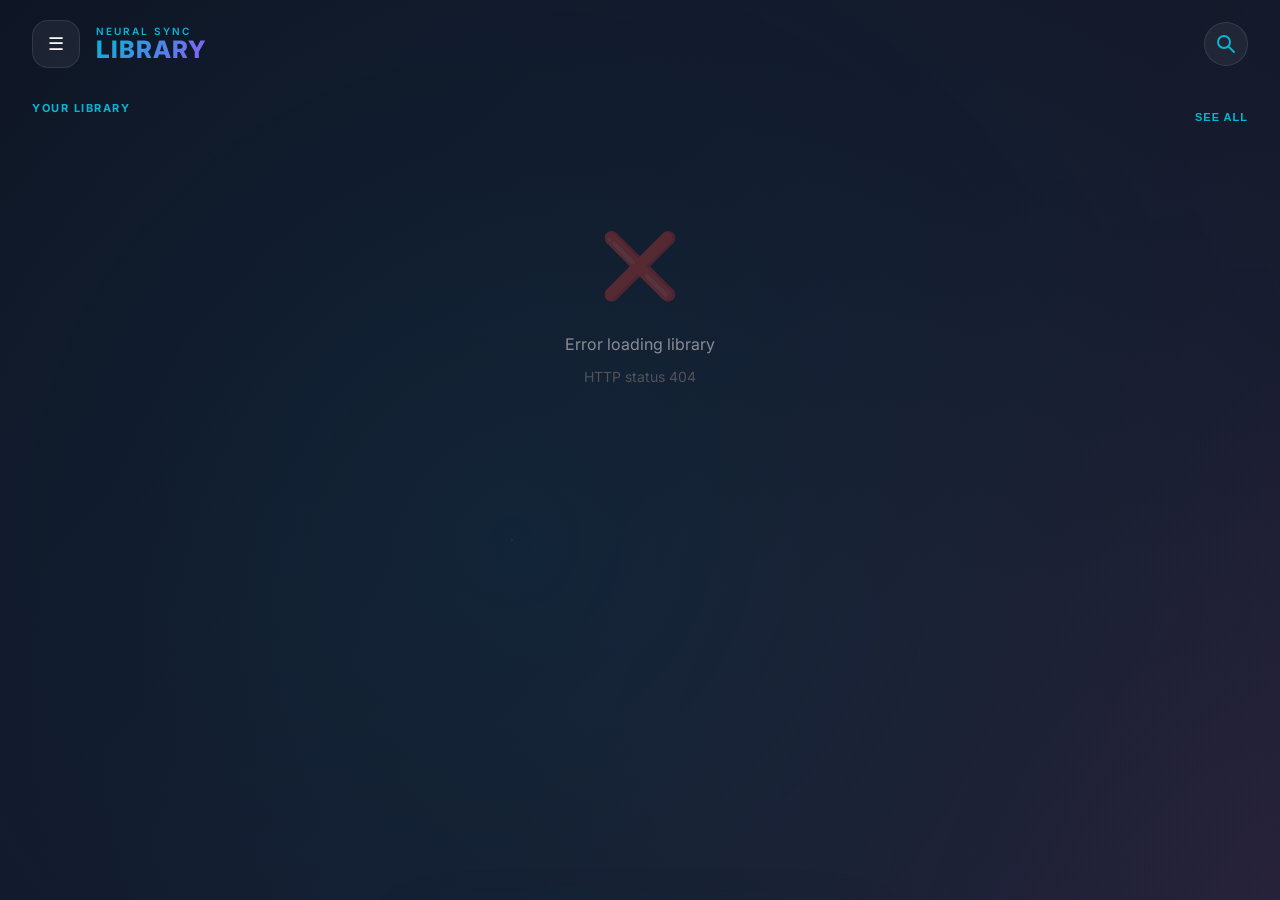
==== commit 30ec300c: "feat: add persistent scrape queue, background worker, and captioner - Introduce SQLite-backed scrape" ====
--- a/public/index.html
+++ b/public/index.html
@@ -170,6 +170,11 @@
             </div>
         </div>
 
+        <section class="transcript-panel" aria-label="Chapter transcript">
+            <div class="transcript-header"><span>TRANSCRIPT</span><span id="transcriptTiming">ESTIMATED TIMING</span></div>
+            <div class="transcript-list" id="transcriptList"><p class="transcript-empty">Select a chapter to load its transcript.</p></div>
+        </section>
+
         <!-- Playback Controls -->
         <div class="controls" role="group" aria-label="Playback controls">
             <button class="control-btn" id="shuffleBtn" title="Shuffle" aria-label="Toggle shuffle">🔀</button>
--- a/public/static/css/player.css
+++ b/public/static/css/player.css
@@ -147,6 +147,7 @@
     background: var(--gradient-bg);
     color: var(--text-primary);
     min-height: 100vh;
+    width: 100%;
     overflow-x: hidden;
     position: relative;
     line-height: 1.6;
@@ -588,6 +589,12 @@
     overflow: hidden;
     text-overflow: ellipsis;
     letter-spacing: -0.5px;
+    transition: color var(--transition-normal), transform var(--transition-normal);
+}
+
+.track-title:hover {
+    color: var(--primary-light);
+    transform: translateY(-1px);
 }
 
 .track-artist {
@@ -636,7 +643,8 @@
 
 .waveform-bar.active {
     background: var(--gradient-primary);
-    box-shadow: 0 0 8px rgba(6, 182, 212, 0.4);
+    box-shadow: 0 0 12px rgba(6, 182, 212, 0.4);
+    transform: scaleY(1.1);
 }
 
 .waveform-bar.active::after {
@@ -1180,17 +1188,20 @@
 }
 
 /* ============================================
-   RESPONSIVE DESIGN
-   ============================================ */
-@media (min-width: 1024px) {
-    .container {
-        max-width: 900px;
-    }
-
+   RESPONSIVE DESIGN & LAYOUT
+   ============================================ */
+@media (min-width: 768px) {
     .player-view {
-        max-width: 600px;
+        max-width: 540px;
         left: 50%;
-        transform: translateX(-50%) translateY(100%);
+        right: auto;
+        bottom: 24px;
+        transform: translateX(-50%) translateY(calc(100% + 40px));
+        border-radius: var(--radius-2xl);
+        border: 1px solid var(--surface-border);
+        box-shadow: 0 25px 60px rgba(0, 0, 0, 0.85), 0 0 40px rgba(6, 182, 212, 0.15);
+        max-height: calc(100vh - 48px);
+        overflow-y: auto;
     }
 
     .player-view.active {
@@ -1198,14 +1209,31 @@
     }
 
     .mini-player {
-        max-width: 600px;
+        max-width: 680px;
         left: 50%;
+        right: auto;
+        bottom: 20px;
         transform: translateX(-50%);
-        border-radius: var(--radius-xl) var(--radius-xl) 0 0;
-    }
-}
-
-@media (max-width: 768px) {
+        border-radius: var(--radius-xl);
+        border: 1px solid var(--surface-border);
+        box-shadow: 0 16px 36px rgba(0, 0, 0, 0.7), 0 0 25px rgba(6, 182, 212, 0.12);
+    }
+
+    .continue-card {
+        max-width: 680px;
+    }
+
+    .chapter-header,
+    .chapter-search-container,
+    .chapter-filters,
+    .chapters-container {
+        max-width: 960px;
+        margin-left: auto;
+        margin-right: auto;
+    }
+}
+
+@media (max-width: 767px) {
     .header {
         flex-wrap: wrap;
     }
@@ -1216,14 +1244,24 @@
         margin: 0;
         margin-top: var(--space-3);
     }
+
+    .player-view,
+    .mini-player,
+    .sidebar-overlay {
+        width: 100% !important;
+        left: 0 !important;
+        right: 0 !important;
+        max-width: 100vw !important;
+    }
+
+    .modal-content {
+        width: 95%;
+        max-width: none;
+        margin: 0 auto;
+    }
 }
 
 @media (max-width: 480px) {
-    .container {
-        padding: var(--space-4);
-        padding-bottom: 100px;
-    }
-
     .section-title {
         font-size: var(--text-2xl);
     }
@@ -1258,10 +1296,37 @@
     position: relative;
     z-index: 1;
     width: 100%;
-    max-width: var(--container-max);
+    max-width: 100%;
     margin: 0 auto;
     padding: 0 var(--space-4) var(--space-20);
-    overflow-x: hidden;
+    box-sizing: border-box;
+}
+
+@media (min-width: 640px) {
+    .library-container {
+        padding: 0 var(--space-6) var(--space-20);
+    }
+}
+
+@media (min-width: 1024px) {
+    .library-container {
+        max-width: 1280px;
+        padding: 0 var(--space-8) var(--space-20);
+    }
+}
+
+@media (min-width: 1440px) {
+    .library-container {
+        max-width: 1440px;
+        padding: 0 var(--space-10) var(--space-20);
+    }
+}
+
+@media (min-width: 1800px) {
+    .library-container {
+        max-width: 1600px;
+        padding: 0 var(--space-12) var(--space-20);
+    }
 }
 
 /* ============================================
@@ -1271,7 +1336,7 @@
     display: flex;
     align-items: center;
     justify-content: space-between;
-    padding: var(--space-5) var(--space-5) var(--space-6);
+    padding: var(--space-5) 0 var(--space-6);
     margin-bottom: var(--space-2);
 }
 
@@ -1328,7 +1393,7 @@
 }
 
 .search-container {
-    padding: 0 var(--space-5) var(--space-4);
+    padding: 0 0 var(--space-4);
     display: flex;
     gap: var(--space-3);
     align-items: center;
@@ -1379,8 +1444,7 @@
    CONTINUE LISTENING SECTION
    ============================================ */
 .continue-section {
-    padding: 0 var(--space-5);
-    margin-bottom: var(--space-8);
+    padding: 0 0 var(--space-8);
 }
 
 .section-label {
@@ -1394,8 +1458,8 @@
 .continue-card {
     background: linear-gradient(135deg, #2d2d44 0%, #252538 100%);
     border: 1px solid rgba(255, 255, 255, 0.1);
-    border-radius: 20px;
-    padding: var(--space-4);
+    border-radius: 32px;
+    padding: var(--space-5);
     display: flex;
     gap: var(--space-4);
     cursor: pointer;
@@ -1407,33 +1471,6 @@
     transform: translateY(-2px);
     box-shadow: 0 20px 25px rgba(0, 0, 0, 0.6);
     border-color: var(--primary);
-}
-
-@media (max-width: 480px) {
-    .continue-card {
-        padding: var(--space-3);
-        gap: var(--space-3);
-        border-radius: 16px;
-    }
-
-    .continue-artwork {
-        width: 80px;
-        height: 80px;
-        font-size: 36px;
-    }
-
-    .continue-title {
-        font-size: 1rem;
-    }
-
-    .continue-chapter {
-        font-size: 0.8rem;
-    }
-
-    .resume-btn {
-        padding: 6px 16px;
-        font-size: 10px;
-    }
 }
 
 .continue-artwork {
@@ -1567,7 +1604,7 @@
    LIBRARY GRID SECTION
    ============================================ */
 .library-section {
-    padding: 0 var(--space-5);
+    padding: 0;
 }
 
 .section-header {
@@ -1594,21 +1631,49 @@
 
 .library-grid {
     display: grid;
-    grid-template-columns: repeat(2, 1fr);
-    gap: var(--space-3);
+    grid-template-columns: repeat(2, minmax(0, 1fr));
+    gap: var(--space-4);
     width: 100%;
 }
 
-@media (max-width: 380px) {
+@media (max-width: 360px) {
     .library-grid {
-        grid-template-columns: repeat(2, 1fr);
-        gap: var(--space-2);
-    }
-}
-
-@media (min-width: 640px) {
+        grid-template-columns: 1fr;
+        gap: var(--space-3);
+    }
+}
+
+@media (max-width: 480px) {
     .library-grid {
-        grid-template-columns: repeat(auto-fill, minmax(180px, 1fr));
+        gap: var(--space-3);
+    }
+}
+
+@media (min-width: 580px) {
+    .library-grid {
+        grid-template-columns: repeat(3, minmax(0, 1fr));
+        gap: var(--space-4);
+    }
+}
+
+@media (min-width: 860px) {
+    .library-grid {
+        grid-template-columns: repeat(4, minmax(0, 1fr));
+        gap: var(--space-5);
+    }
+}
+
+@media (min-width: 1140px) {
+    .library-grid {
+        grid-template-columns: repeat(5, minmax(0, 1fr));
+        gap: var(--space-5);
+    }
+}
+
+@media (min-width: 1440px) {
+    .library-grid {
+        grid-template-columns: repeat(6, minmax(0, 1fr));
+        gap: var(--space-6);
     }
 }
 
@@ -1635,33 +1700,59 @@
 }
 
 .story-card {
-    background: rgba(255, 255, 255, 0.06);
-    border: 1px solid rgba(255, 255, 255, 0.1);
-    border-radius: 12px;
-    overflow: hidden;
-    cursor: pointer;
-    transition: all 0.25s;
+    background: var(--surface-glass);
+    backdrop-filter: blur(12px);
+    border: 1px solid var(--surface-border);
+    border-radius: var(--radius-xl);
+    padding: var(--space-4);
     display: flex;
     flex-direction: column;
-    min-width: 0;
+    gap: var(--space-3);
+    cursor: pointer;
+    transition: transform 0.25s cubic-bezier(0.2, 0.8, 0.2, 1),
+                box-shadow 0.25s cubic-bezier(0.2, 0.8, 0.2, 1),
+                border-color 0.25s ease;
+    opacity: 0;
+    transform: translateY(20px);
+    animation: fadeUp 0.6s cubic-bezier(0.22, 1, 0.36, 1) forwards;
+    min-width: 0; /* Critical for grid children */
+    position: relative;
+}
+
+@media (max-width: 480px) {
+    .story-card {
+        padding: var(--space-3);
+        border-radius: var(--radius-lg);
+    }
+}
+
+@keyframes fadeUp {
+    to { opacity: 1; transform: translateY(0); }
 }
 
 .story-card:hover {
-    transform: translateY(-4px);
-    box-shadow: 0 20px 25px rgba(0, 0, 0, 0.6);
-    border-color: var(--primary);
+    transform: translateY(-6px);
+    box-shadow: 0 20px 30px rgba(0, 0, 0, 0.6), 0 0 25px rgba(6, 182, 212, 0.25);
+    border-color: rgba(6, 182, 212, 0.6);
 }
 
 .story-card-artwork {
     width: 100%;
     aspect-ratio: 1;
+    border-radius: var(--radius-lg);
     background: linear-gradient(135deg, var(--primary) 0%, var(--secondary) 100%);
     display: flex;
     align-items: center;
     justify-content: center;
-    font-size: 32px;
+    font-size: clamp(36px, 4vw, 56px);
     position: relative;
     overflow: hidden;
+    box-shadow: 0 4px 12px rgba(0, 0, 0, 0.3);
+    transition: transform 0.3s cubic-bezier(0.2, 0.8, 0.2, 1);
+}
+
+.story-card:hover .story-card-artwork {
+    transform: scale(1.025);
 }
 
 .story-card-artwork::before {
@@ -1676,10 +1767,11 @@
 }
 
 .story-card-info {
-    padding: var(--space-4);
+    padding: 0;
     flex: 1;
     display: flex;
     flex-direction: column;
+    min-width: 0;
 }
 
 .story-card-title {
@@ -1691,28 +1783,17 @@
     text-overflow: ellipsis;
 }
 
-@media (max-width: 480px) {
-    .story-card-info {
-        padding: var(--space-2);
-    }
-
-    .story-card-title {
-        font-size: 0.85rem;
-    }
-
-    .story-card-meta, .story-card-chapters {
-        font-size: 0.7rem;
-    }
-
-    .story-card-artwork {
-        font-size: 24px;
-    }
-}
-
 .story-card-meta {
     font-size: 0.75rem;
     color: var(--primary);
     font-weight: 600;
+    margin-bottom: 2px;
+}
+
+@media (max-width: 480px) {
+    .story-card-title {
+        font-size: 0.875rem;
+    }
 }
 
 .story-card-chapters {
@@ -1856,16 +1937,45 @@
 }
 
 .chapter-card {
-    background: rgba(255, 255, 255, 0.04);
-    border: 1px solid rgba(255, 255, 255, 0.08);
+    background: var(--surface-glass);
+    backdrop-filter: blur(12px);
+    border: 1px solid var(--surface-border);
     border-radius: var(--radius-xl);
     padding: var(--space-4);
     display: flex;
     align-items: center;
     gap: var(--space-4);
     cursor: pointer;
-    transition: all 0.25s;
+    transition: all var(--transition-normal);
     position: relative;
+    overflow: hidden;
+}
+
+.chapter-card.in-progress {
+    border-color: var(--primary);
+    background: var(--primary-subtle);
+    box-shadow: var(--shadow-glow);
+    animation: cardPulse 4s ease-in-out infinite;
+}
+
+@keyframes cardPulse {
+    0%, 100% { border-color: var(--primary); }
+    50% { border-color: var(--primary-light); box-shadow: var(--shadow-glow-intense); }
+}
+
+.chapter-card.in-progress::after {
+    content: 'NOW PLAYING';
+    position: absolute;
+    top: 10px;
+    right: 12px;
+    font-size: 8px;
+    font-weight: 800;
+    color: var(--primary);
+    background: rgba(6, 182, 212, 0.1);
+    padding: 2px 6px;
+    border-radius: 4px;
+    letter-spacing: 0.5px;
+    backdrop-filter: blur(4px);
 }
 
 .chapter-card:hover {
@@ -1964,7 +2074,21 @@
     background: rgba(255, 255, 255, 0.1);
     border-radius: 999px;
     overflow: hidden;
-}
+    cursor: pointer;
+}
+
+.transcript-panel { max-width: 720px; margin: 0 auto var(--space-6); border: 1px solid var(--surface-border); border-radius: var(--radius-lg); background: rgba(255,255,255,.03); overflow: hidden; }
+.transcript-header { display: flex; justify-content: space-between; align-items: center; padding: var(--space-3) var(--space-4); border-bottom: 1px solid var(--surface-border); font-size: var(--text-xs); font-weight: var(--font-bold); letter-spacing: .08em; }
+#transcriptTiming { color: var(--text-tertiary); font-size: .65rem; padding: 2px 6px; border-radius: 99px; background: rgba(255,255,255,.05); transition: background 0.3s, color 0.3s; }
+#transcriptTiming.exact { background: rgba(6,182,212,.15); color: var(--primary); }
+.transcript-list { max-height: 240px; overflow-y: auto; padding: var(--space-2); scroll-behavior: smooth; }
+.transcript-cue { display: grid; grid-template-columns: 42px 1fr; gap: var(--space-3); width: 100%; padding: var(--space-3); border: 0; border-radius: var(--radius-md); background: transparent; color: var(--text-secondary); text-align: left; cursor: pointer; transition: background 0.15s, color 0.15s; }
+.transcript-cue:hover { background: var(--surface-hover); color: white; }
+.transcript-cue.active { background: rgba(6,182,212,.16); color: white; box-shadow: inset 2px 0 0 var(--primary); }
+.transcript-cue-time { color: var(--primary); font-size: var(--text-xs); font-weight: var(--font-bold); font-variant-numeric: tabular-nums; }
+.transcript-cue-text { line-height: 1.5; }
+.transcript-empty { margin: var(--space-4); color: var(--text-tertiary); font-size: var(--text-sm); text-align: center; }
+
 
 .chapter-progress-fill {
     height: 100%;
@@ -2030,4 +2154,89 @@
         transition-duration: 0.01ms !important;
         scroll-behavior: auto !important;
     }
-}+}
+
+/* ============================================
+   TASK REAL-TIME SYSTEM (Common)
+   ============================================ */
+.sidebar .task-status-container {
+    margin-top: 20px;
+    padding: 0 16px 20px;
+    border-top: 1px solid var(--surface-border);
+}
+
+.task-card {
+    background: rgba(255, 255, 255, 0.03);
+    border: 1px solid var(--surface-border);
+    border-radius: var(--radius-md);
+    padding: 12px;
+    margin-top: 15px;
+    position: relative;
+    overflow: hidden;
+    transition: all var(--transition-normal);
+}
+
+.task-card:hover {
+    border-color: var(--primary);
+    background: rgba(255, 255, 255, 0.05);
+}
+
+.task-title {
+    display: flex;
+    justify-content: space-between;
+    font-size: 11px;
+    font-weight: 800;
+    color: var(--primary);
+    margin-bottom: 6px;
+    text-transform: uppercase;
+    letter-spacing: 0.5px;
+}
+
+.task-msg {
+    font-size: 11px;
+    color: var(--text-secondary);
+    margin-bottom: 8px;
+    white-space: nowrap;
+    overflow: hidden;
+    text-overflow: ellipsis;
+}
+
+.task-progress-bar {
+    height: 4px;
+    background: rgba(255, 255, 255, 0.1);
+    border-radius: 2px;
+    overflow: hidden;
+}
+
+.task-progress-fill {
+    height: 100%;
+    background: var(--primary);
+    box-shadow: 0 0 10px var(--primary);
+    transition: width 0.3s ease;
+}
+
+.task-logs {
+    margin-top: 10px;
+    background: rgba(0, 0, 0, 0.3);
+    border-radius: 6px;
+    padding: 8px;
+    font-family: 'Inter', monospace;
+    font-size: 9px;
+    max-height: 80px;
+    overflow-y: auto;
+    border-left: 2px solid var(--primary);
+    scrollbar-width: thin;
+}
+
+.log-entry {
+    margin-bottom: 4px;
+    color: #888;
+    white-space: nowrap;
+    overflow: hidden;
+    text-overflow: ellipsis;
+}
+
+.log-entry.active {
+    color: var(--primary-light);
+    font-weight: 700;
+}
